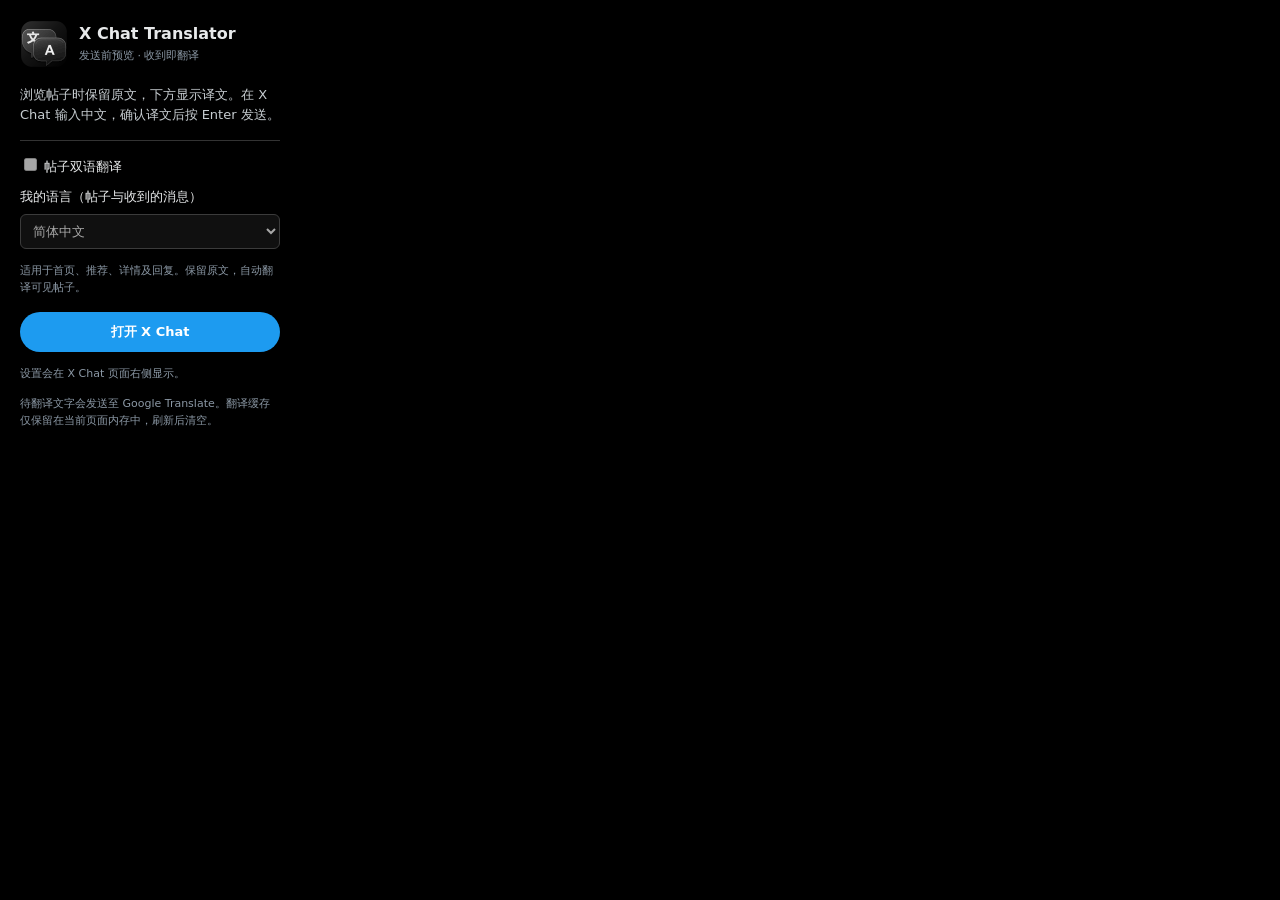
==== popup.html @ 10220e82 "feat: complete X Chat and post bilingual translation for 1.0" ====
<!doctype html>
<html lang="zh-CN">
<head>
  <meta charset="utf-8">
  <meta name="viewport" content="width=device-width, initial-scale=1">
  <title>X Chat Translator</title>
  <style>
    * { box-sizing: border-box; }
    body { width: 300px; margin: 0; padding: 20px; color: #e7e9ea; background: #000; font: 13px/1.55 system-ui, -apple-system, "Microsoft YaHei", sans-serif; }
    header { display: flex; align-items: center; margin-bottom: 17px; }
    img { width: 48px; height: 48px; margin-right: 11px; }
    h1 { margin: 0; font-size: 16px; line-height: 1.2; }
    .sub { margin-top: 4px; color: #8b98a5; font-size: 11px; }
    p { margin: 0 0 15px; color: #c7cdd1; }
    a { display: block; padding: 10px 12px; border-radius: 999px; color: #fff; background: #1d9bf0; text-align: center; text-decoration: none; font-weight: 700; }
    a:hover { background: #1785d1; }
    .hint { margin-top: 13px; color: #8b98a5; font-size: 11px; }
    .settings { border-top: 1px solid #333; padding-top: 14px; margin-bottom: 16px; }
    label { display:block; margin-bottom:10px; }
    select { width:100%;margin-top:6px;padding:8px;background:#181818;color:#eee;border:1px solid #555;border-radius:6px; }
  </style>
</head>
<body>
  <header>
    <img src="icons/icon-48.png" alt="">
    <div><h1>X Chat Translator</h1><div class="sub">发送前预览 · 收到即翻译</div></div>
  </header>
  <p>浏览帖子时保留原文，下方显示译文。在 X Chat 输入中文，确认译文后按 Enter 发送。</p>
  <div class="settings">
    <label><input id="posts-enabled" type="checkbox" disabled> 帖子双语翻译</label>
    <label for="reading-language">我的语言（帖子与收到的消息）
      <select id="reading-language" disabled>
        <option value="zh-CN">简体中文</option><option value="en">英语</option>
        <option value="es">西班牙语</option><option value="ja">日语</option>
        <option value="ko">韩语</option><option value="fr">法语</option>
        <option value="de">德语</option><option value="pt">葡萄牙语</option>
        <option value="ar">阿拉伯语</option><option value="ru">俄语</option>
      </select>
    </label>
    <div class="hint">适用于首页、推荐、详情及回复。保留原文，自动翻译可见帖子。</div>
    <div id="save-status" class="hint" role="status"></div>
  </div>
  <a href="https://x.com/i/chat/" target="_blank" rel="noopener noreferrer">打开 X Chat</a>
  <div class="hint">设置会在 X Chat 页面右侧显示。</div>
  <div class="hint">待翻译文字会发送至 Google Translate。翻译缓存仅保留在当前页面内存中，刷新后清空。</div>
</body>
<script src="popup.js"></script>
</html>
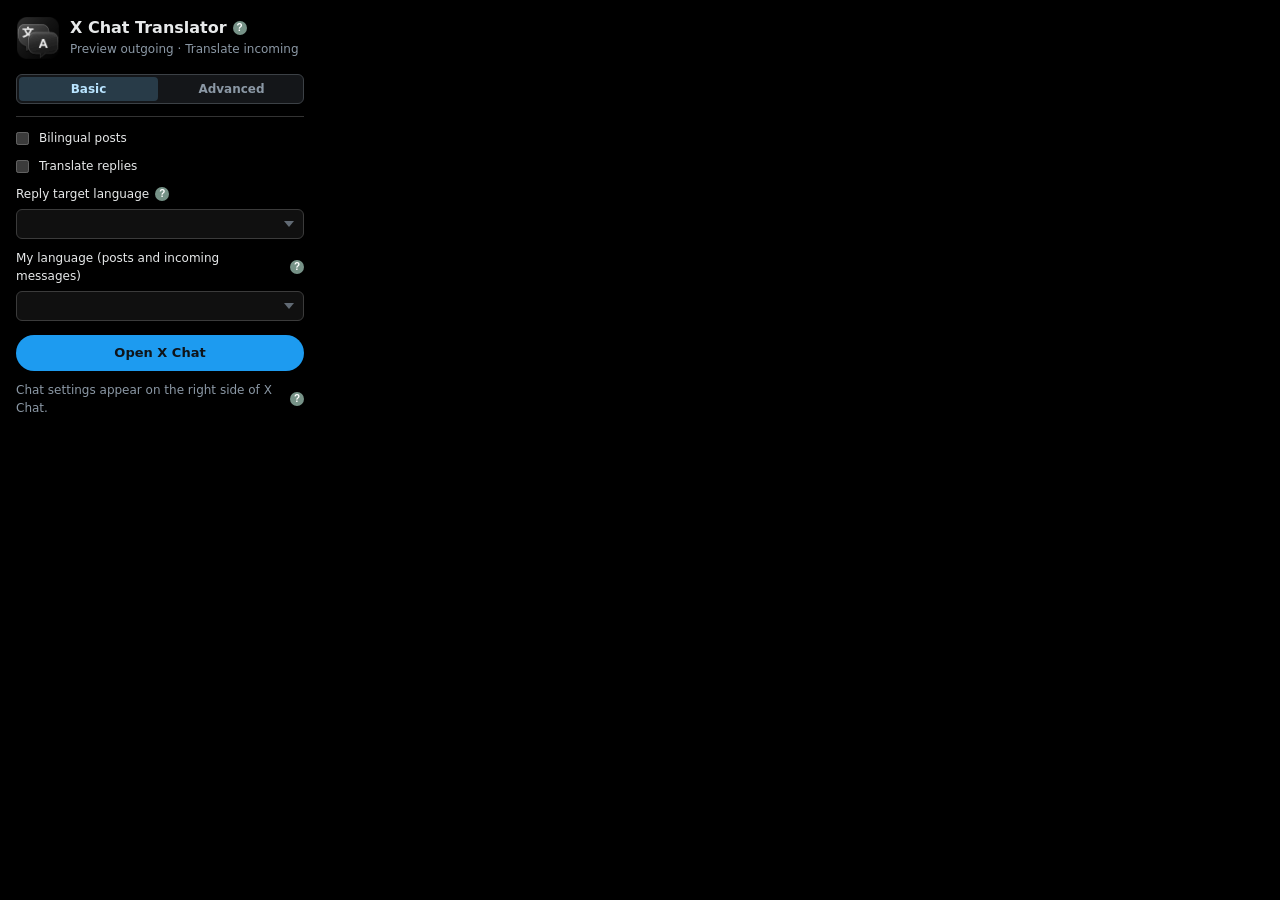
==== commit 7577fd37: "feat: release 1.7.1 with multi-engine routing, Gemini BYOK, LanguageDetector, and compact UI" ====
--- a/popup.html
+++ b/popup.html
@@ -3,46 +3,75 @@
 <head>
   <meta charset="utf-8">
   <meta name="viewport" content="width=device-width, initial-scale=1">
-  <title>X Chat Translator</title>
+  <title data-i18n="extName">X Chat Translator</title>
   <style>
     * { box-sizing: border-box; }
-    body { width: 300px; margin: 0; padding: 20px; color: #e7e9ea; background: #000; font: 13px/1.55 system-ui, -apple-system, "Microsoft YaHei", sans-serif; }
-    header { display: flex; align-items: center; margin-bottom: 17px; }
-    img { width: 48px; height: 48px; margin-right: 11px; }
+    html { color-scheme:dark; }
+    body { width: 320px; margin: 0; padding: 16px; color: #e7e9ea; background: #000; font: 13px/1.5 system-ui, -apple-system, "Microsoft YaHei", sans-serif; }
+    header { display: flex; align-items: center; margin-bottom: 14px; }
+    img { width: 44px; height: 44px; flex: none; margin-right: 10px; }
+    .title-row { display: flex; align-items: center; }
     h1 { margin: 0; font-size: 16px; line-height: 1.2; }
-    .sub { margin-top: 4px; color: #8b98a5; font-size: 11px; }
-    p { margin: 0 0 15px; color: #c7cdd1; }
-    a { display: block; padding: 10px 12px; border-radius: 999px; color: #fff; background: #1d9bf0; text-align: center; text-decoration: none; font-weight: 700; }
+    .title-row .info-tip { margin-left: 6px; }
+    .sub { margin-top: 3px; color: #8b98a5; font-size: 12px; }
+    a { display: block; padding: 8px 12px; border-radius: 999px; color: #0f1419; background: #1d9bf0; text-align: center; text-decoration: none; font-size: 13px; font-weight: 700; }
     a:hover { background: #1785d1; }
-    .hint { margin-top: 13px; color: #8b98a5; font-size: 11px; }
-    .settings { border-top: 1px solid #333; padding-top: 14px; margin-bottom: 16px; }
+    .hint { margin-top: 10px; color: #8b98a5; font-size: 12px; }
+    :is(a,button,input,select,.info-tip):focus-visible { outline: 2px solid #1d9bf0; outline-offset: 2px; }
+    #save-status:empty { display: none; }
+    .settings { border-top: 1px solid #333; padding-top: 12px; margin-bottom: 14px; }
     label { display:block; margin-bottom:10px; }
-    select { width:100%;margin-top:6px;padding:8px;background:#181818;color:#eee;border:1px solid #555;border-radius:6px; }
+    .field-head { display: flex; align-items: center; font-size: 12px; }
+    .field-head .info-tip { margin-left: 6px; }
+    select { appearance:none; width:100%; height:30px; margin-top:6px; padding-inline:10px 28px; background-color:#181818; color:#eee; border:1px solid #555; border-radius:6px; font:12px system-ui; background-image: url("data:image/svg+xml,%3Csvg xmlns='http://www.w3.org/2000/svg' viewBox='0 0 10 6'%3E%3Cpath fill='%238b98a5' d='M0 0h10L5 6z'/%3E%3C/svg%3E"); background-repeat: no-repeat; background-origin: border-box; background-position: right 10px center; background-size: 10px 6px; }
+    select:dir(rtl) { background-position:left 10px center; }
+    @media(forced-colors:active) { select { appearance:auto; background-image:none; padding-inline-end:10px; } }
+    .settings label:has(input) { display:flex; align-items:center; font-size:12px; }
+    .settings label:has(input) input { margin:0 10px 0 0; accent-color:#1d9bf0; }
+    .tabs { display: flex; height: 30px; padding: 2px; margin-bottom: 12px; background: #141619; border: 1px solid #3c4146; border-radius: 6px; }
+    .tabs button { flex: 1; height: 100%; border: 0; border-radius: 4px; background: transparent; color: #8b98a5; font: 600 12px/24px system-ui, "Microsoft YaHei", sans-serif; cursor: pointer; white-space: nowrap; padding: 0 8px; }
+    .tabs button:not(:last-child) { margin-right: 4px; }
+    .tabs button[aria-selected="true"] { background: #283b48; color: #b9e4ff; }
+    .tabs button:hover:not([aria-selected="true"]) { color: #e7e9ea; }
+    .info-tip { position: relative; display: inline-flex; align-items: center; justify-content: center; flex: none; width: 14px; height: 14px; border-radius: 50%; background: #769287; color: #fff; font: 700 10px/1 Arial, sans-serif; border: 0; cursor: help; }
+    .info-tip .tip-pop { display: none; position: absolute; z-index: 10; left: 50%; transform: translateX(-50%); bottom: calc(100% + 6px); width: 230px; padding: 7px 9px; border-radius: 6px; background: #1c1f23; color: #e7e9ea; border: 1px solid #3c4146; font: 400 12px/1.45 system-ui, "Microsoft YaHei", sans-serif; white-space: normal; text-align: start; box-shadow: 0 4px 12px rgba(0,0,0,.45); }
+    .info-tip.tip-down .tip-pop { bottom: auto; top: calc(100% + 6px); right: -12px; left: auto; transform: none; }
+    .info-tip:is(:hover,:focus-visible) .tip-pop { display: block; }
+    .footer-note { display: flex; align-items: center; justify-content: center; margin-top: 10px; color: #8b98a5; font-size: 12px; }
+    .footer-note .info-tip { margin-left: 6px; }
   </style>
 </head>
 <body>
   <header>
-    <img src="icons/icon-48.png" alt="">
-    <div><h1>X Chat Translator</h1><div class="sub">发送前预览 · 收到即翻译</div></div>
+    <img src="icons/icon-48.png" width="44" height="44" alt="">
+    <div>
+      <div class="title-row"><h1>X Chat Translator</h1><span class="info-tip tip-down" tabindex="0" role="note">?<span class="tip-pop" data-i18n="popupIntro">浏览帖子时保留原文，下方显示译文。在 X Chat 输入消息，确认译文后按 Enter 发送。</span></span></div>
+      <div class="sub" data-i18n="popupSubtitle">发送前预览 · 收到即翻译</div>
+    </div>
   </header>
-  <p>浏览帖子时保留原文，下方显示译文。在 X Chat 输入中文，确认译文后按 Enter 发送。</p>
+  <div class="tabs" role="tablist">
+    <button type="button" id="tab-basic" role="tab" aria-selected="true" data-i18n="basicSettings">基础设置</button>
+    <button type="button" id="options" role="tab" aria-selected="false" data-i18n="advancedSettings">高级设置</button>
+  </div>
   <div class="settings">
-    <label><input id="posts-enabled" type="checkbox" disabled> 帖子双语翻译</label>
-    <label for="reading-language">我的语言（帖子与收到的消息）
-      <select id="reading-language" disabled>
-        <option value="zh-CN">简体中文</option><option value="en">英语</option>
-        <option value="es">西班牙语</option><option value="ja">日语</option>
-        <option value="ko">韩语</option><option value="fr">法语</option>
-        <option value="de">德语</option><option value="pt">葡萄牙语</option>
-        <option value="ar">阿拉伯语</option><option value="ru">俄语</option>
-      </select>
+    <label><input id="posts-enabled" type="checkbox" disabled><span data-i18n="postsToggle">帖子双语翻译</span></label>
+    <label><input id="replies-enabled" type="checkbox" disabled><span data-i18n="replyEnabled">评论翻译</span></label>
+    <label for="reply-language">
+      <span class="field-head"><span data-i18n="replyTargetSetting">评论目标语言</span><span class="info-tip" tabindex="0" role="note">?<span class="tip-pop" data-i18n="replyPopupHint">保留输入原文，在下方预览译文。开启拦截后，Enter 和回复按钮发送译文。</span></span></span>
+      <select id="reply-language" disabled></select>
     </label>
-    <div class="hint">适用于首页、推荐、详情及回复。保留原文，自动翻译可见帖子。</div>
+    <label for="reading-language">
+      <span class="field-head"><span data-i18n="readingLanguage">我的语言（帖子与收到的消息）</span><span class="info-tip" tabindex="0" role="note">?<span class="tip-pop" data-i18n="postsHint">适用于首页、推荐、详情及回复。保留原文，自动翻译可见帖子。</span></span></span>
+      <select id="reading-language" disabled></select>
+    </label>
     <div id="save-status" class="hint" role="status"></div>
   </div>
-  <a href="https://x.com/i/chat/" target="_blank" rel="noopener noreferrer">打开 X Chat</a>
-  <div class="hint">设置会在 X Chat 页面右侧显示。</div>
-  <div class="hint">待翻译文字会发送至 Google Translate。翻译缓存仅保留在当前页面内存中，刷新后清空。</div>
+  <a href="https://x.com/i/chat/" target="_blank" rel="noopener noreferrer" data-i18n="openChat">打开 X Chat</a>
+  <div class="footer-note">
+    <span data-i18n="sidebarHint">设置会在 X Chat 页面右侧显示。</span>
+    <span class="info-tip" tabindex="0" role="note">?<span class="tip-pop" data-i18n="privacyHint">待翻译文字会发送至 Google Translate。翻译缓存仅保留在当前页面内存中，刷新后清空。</span></span>
+  </div>
 </body>
+<script src="i18n.js"></script>
 <script src="popup.js"></script>
 </html>
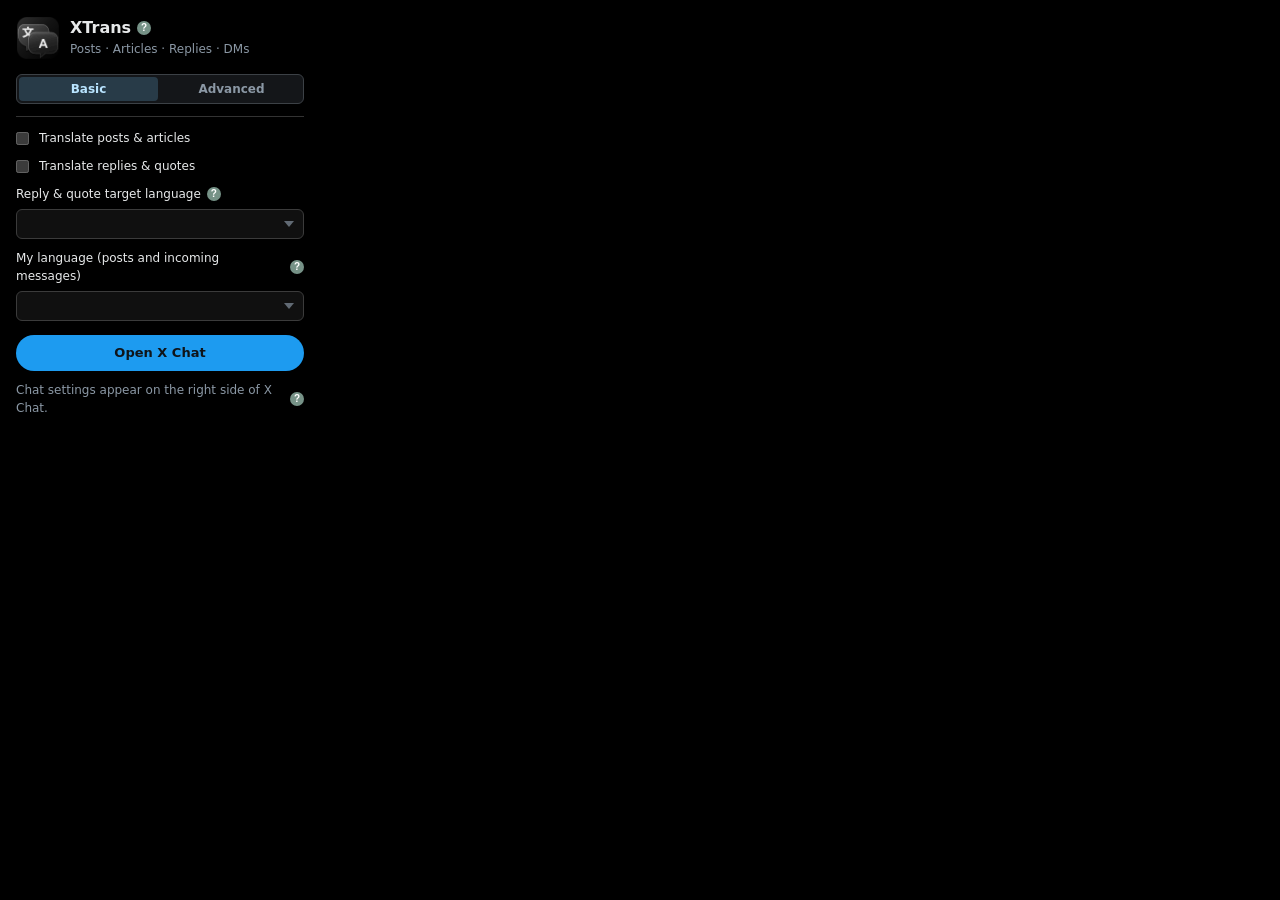
==== commit 1d7e4515: "feat: release XTrans 1.8.0 with lazy article blocks and quote previews" ====
--- a/popup.html
+++ b/popup.html
@@ -3,7 +3,7 @@
 <head>
   <meta charset="utf-8">
   <meta name="viewport" content="width=device-width, initial-scale=1">
-  <title data-i18n="extName">X Chat Translator</title>
+  <title data-i18n="extName">XTrans</title>
   <style>
     * { box-sizing: border-box; }
     html { color-scheme:dark; }
@@ -45,7 +45,7 @@
   <header>
     <img src="icons/icon-48.png" width="44" height="44" alt="">
     <div>
-      <div class="title-row"><h1>X Chat Translator</h1><span class="info-tip tip-down" tabindex="0" role="note">?<span class="tip-pop" data-i18n="popupIntro">浏览帖子时保留原文，下方显示译文。在 X Chat 输入消息，确认译文后按 Enter 发送。</span></span></div>
+      <div class="title-row"><h1>XTrans</h1><span class="info-tip tip-down" tabindex="0" role="note">?<span class="tip-pop" data-i18n="popupIntro">浏览帖子时保留原文，下方显示译文。在 X Chat 输入消息，确认译文后按 Enter 发送。</span></span></div>
       <div class="sub" data-i18n="popupSubtitle">发送前预览 · 收到即翻译</div>
     </div>
   </header>
